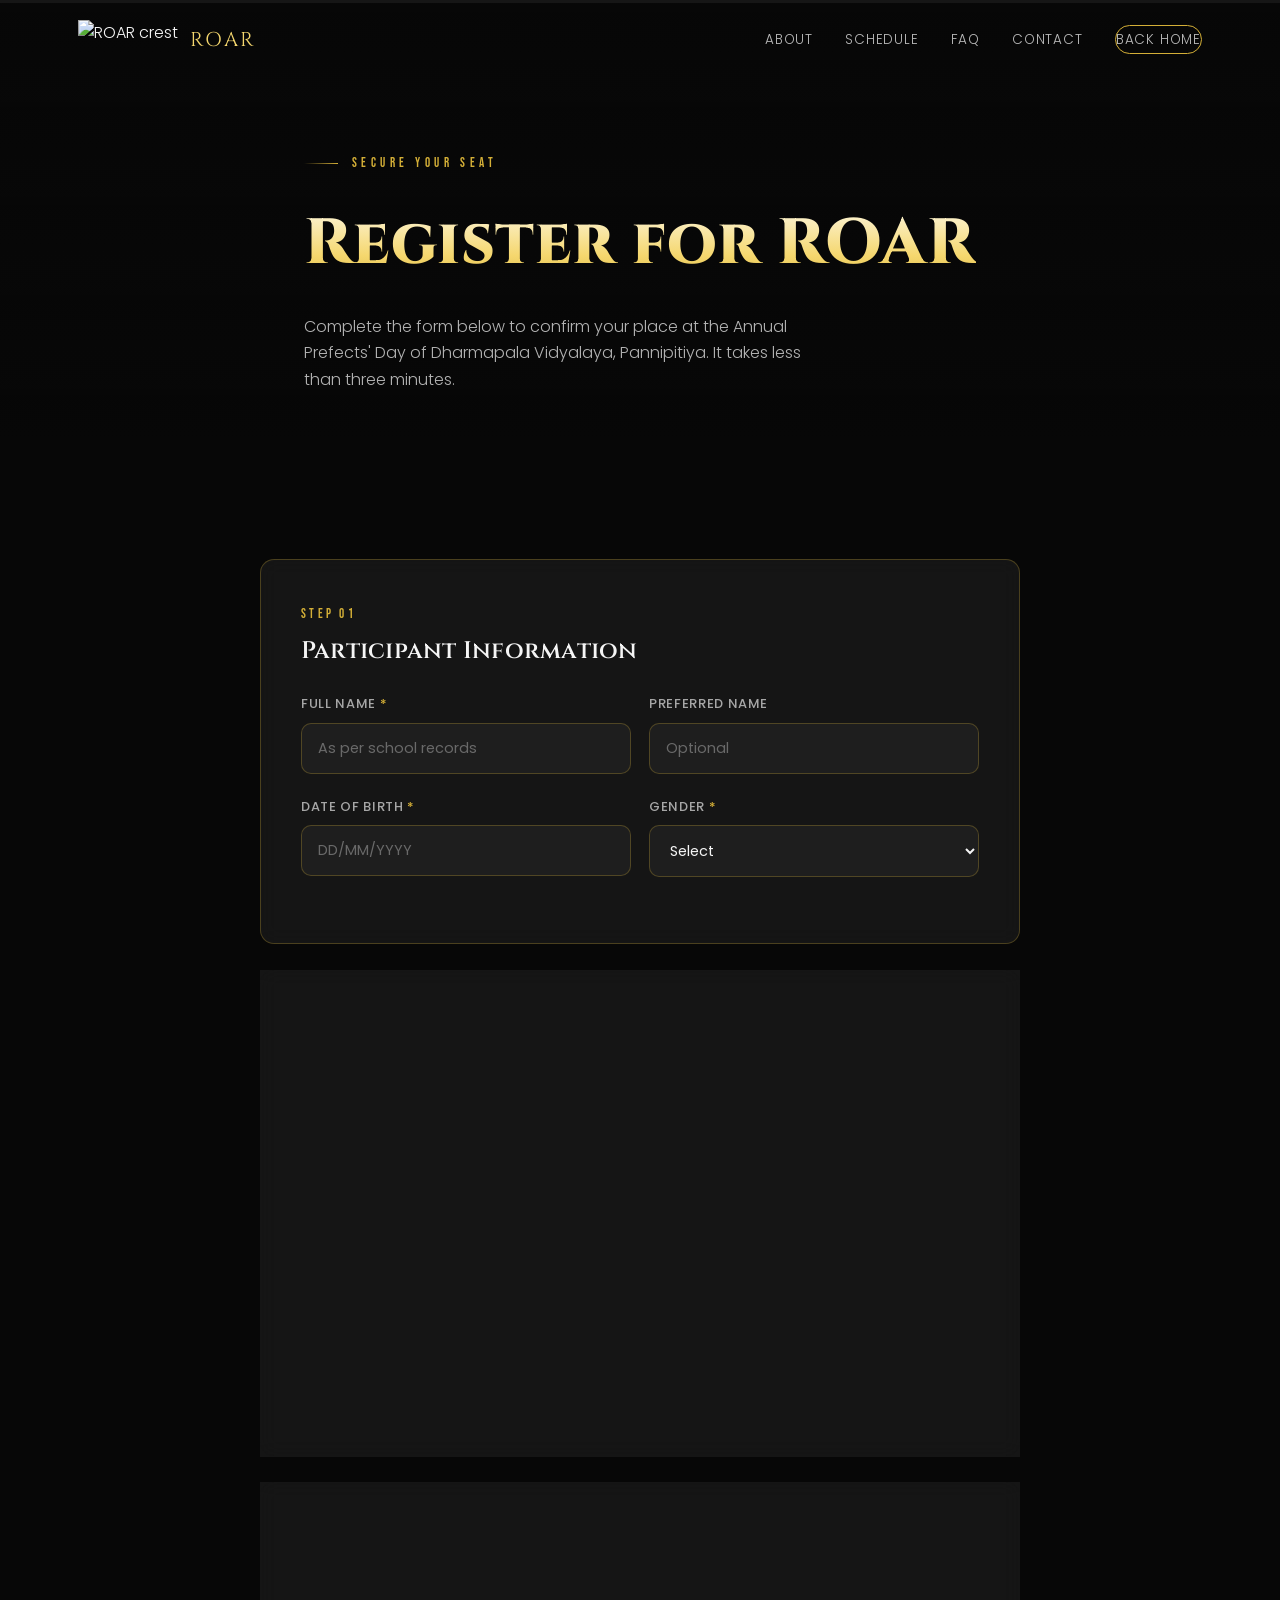
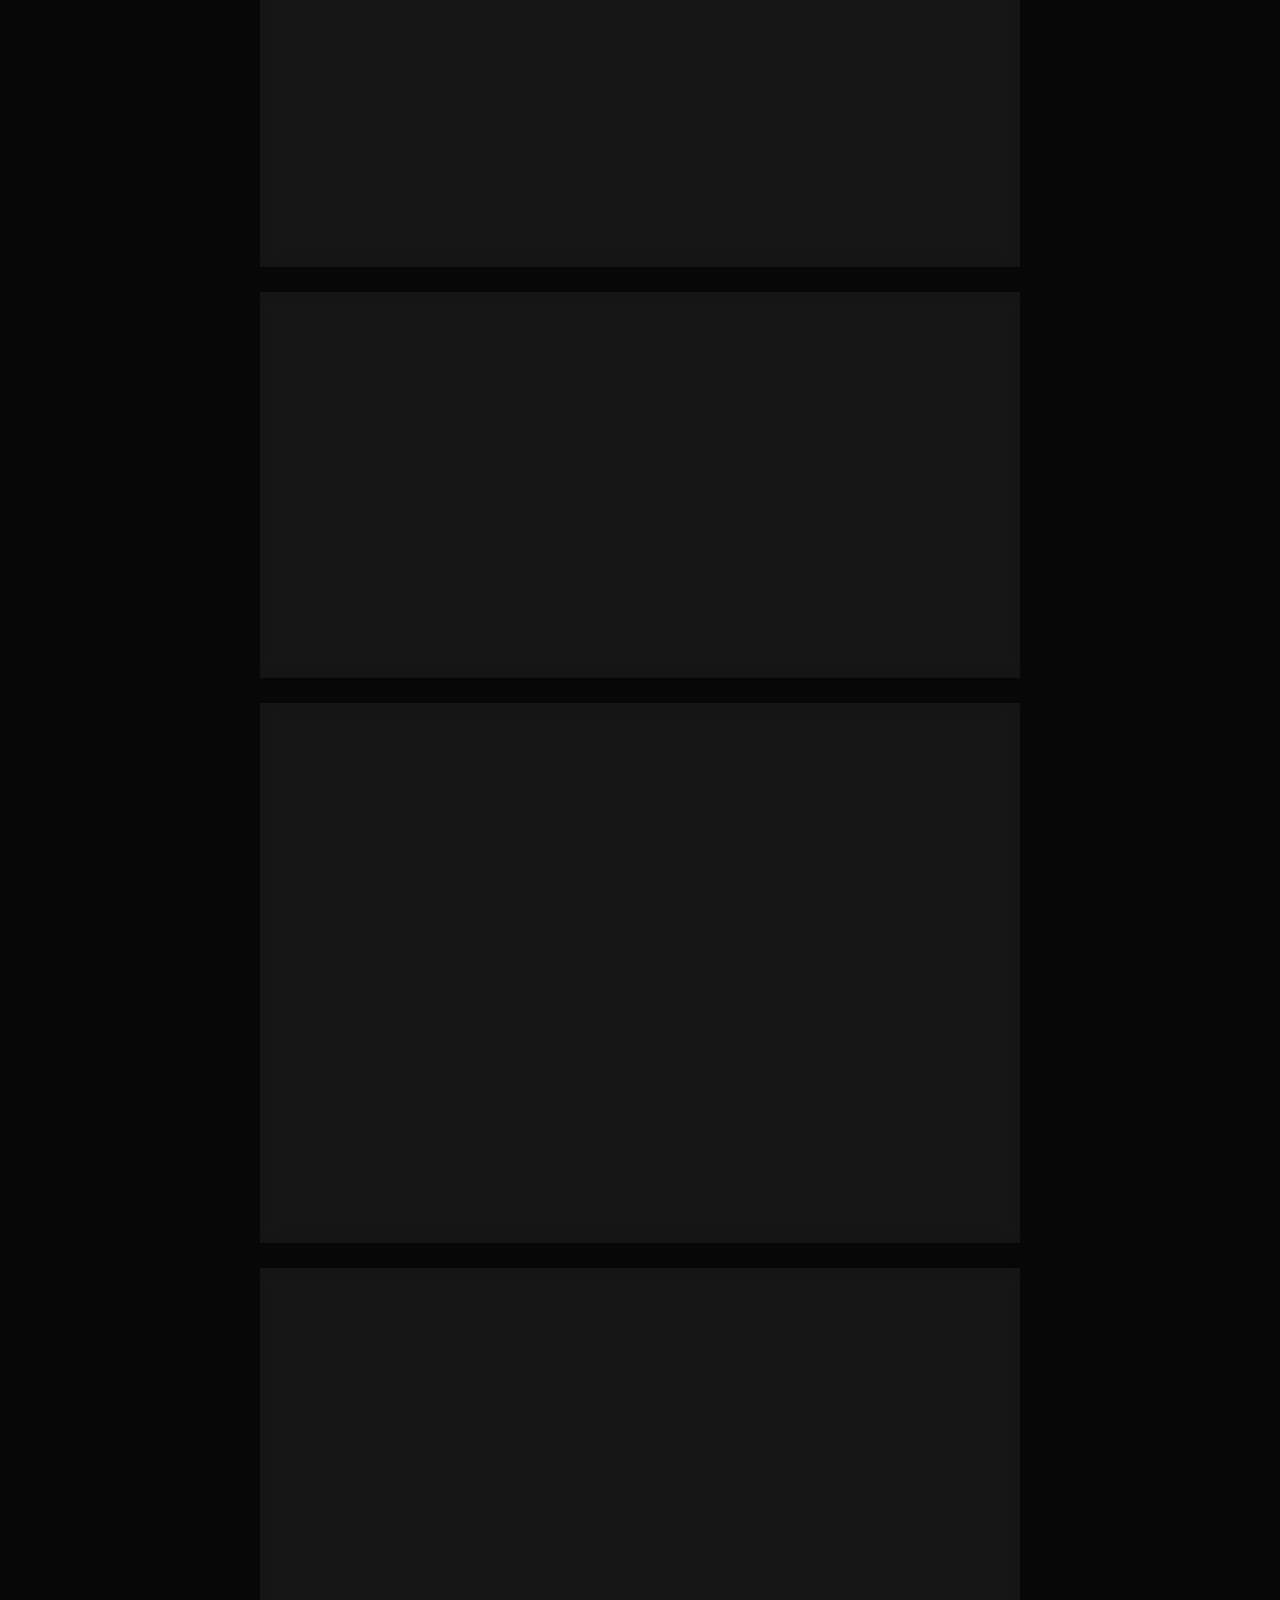
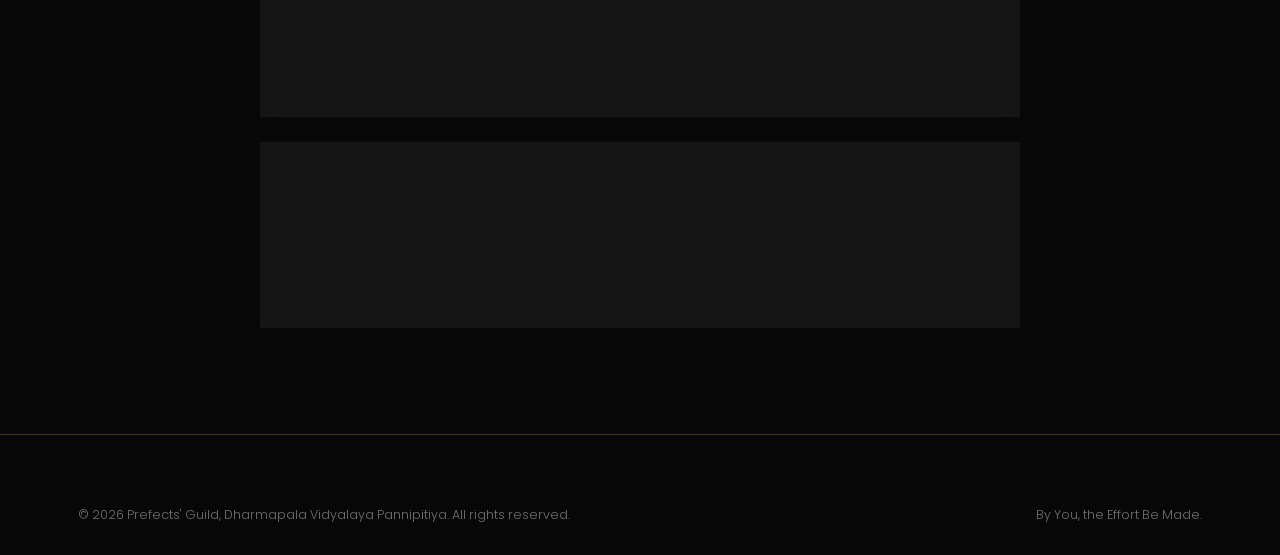
==== register.html @ 58c6e317 "Add files via upload" ====
<!DOCTYPE html>
<html lang="en">
<head>
<meta charset="UTF-8">
<meta name="viewport" content="width=device-width, initial-scale=1.0">
<title>Register — ROAR | Dharmapala Vidyalaya Pannipitiya</title>
<link rel="icon" href="assets/logo.png">
<link rel="stylesheet" href="styles.css">
<link rel="stylesheet" href="register.css">
</head>
<body>

<nav id="nav">
  <div class="wrap">
    <a href="index.html" class="nav-brand">
      <img src="assets/logo.png" alt="ROAR crest">
      <span>ROAR</span>
    </a>
    <ul class="nav-links">
      <li><a href="index.html#about">About</a></li>
      <li><a href="index.html#schedule">Schedule</a></li>
      <li><a href="index.html#faq">FAQ</a></li>
      <li><a href="index.html#contact">Contact</a></li>
      <li><a href="index.html" class="nav-cta">Back Home</a></li>
    </ul>
    <button class="nav-toggle" aria-label="Toggle menu">☰</button>
  </div>
</nav>

<div class="progress-track"><div class="progress-fill" id="progressFill"></div></div>

<!-- ============ 1. HERO BANNER ============ -->
<header class="reg-hero">
  <div class="reg-hero-bg"></div>
  <div class="wrap reg-hero-content">
    <div class="eyebrow">Secure Your Seat</div>
    <h1>Register for ROAR</h1>
    <p>Complete the form below to confirm your place at the Annual Prefects' Day of Dharmapala Vidyalaya, Pannipitiya. It takes less than three minutes.</p>
  </div>
</header>

<section class="section section--tight">
  <div class="wrap">
    <div class="form-shell">

      <!-- FORM -->
      <form id="regForm" novalidate>

        <!-- ============ 2. PARTICIPANT INFORMATION ============ -->
        <div class="form-step glass">
          <span class="step-num">Step 01</span>
          <h3>Participant Information</h3>
          <div class="field-row">
            <div class="field">
              <label>Full Name <span class="req">*</span></label>
              <input type="text" name="fullName" placeholder="As per school records" required>
              <span class="err-text">Please enter the participant's full name.</span>
            </div>
            <div class="field">
              <label>Preferred Name</label>
              <input type="text" name="preferredName" placeholder="Optional">
            </div>
          </div>
          <div class="field-row">
            <div class="field">
              <label>Date of Birth <span class="req">*</span></label>
              <input type="text" name="dob" placeholder="DD/MM/YYYY" required>
              <span class="err-text">Please enter a valid date of birth.</span>
            </div>
            <div class="field">
              <label>Gender <span class="req">*</span></label>
              <select name="gender" required>
                <option value="">Select</option>
                <option>Male</option>
                <option>Female</option>
                <option>Prefer not to say</option>
              </select>
              <span class="err-text">Please select a gender.</span>
            </div>
          </div>
        </div>

        <!-- ============ 3. SCHOOL INFORMATION ============ -->
        <div class="form-step glass">
          <span class="step-num">Step 02</span>
          <h3>School Information</h3>
          <div class="field">
            <label>School Name <span class="req">*</span></label>
            <input type="text" name="schoolName" value="Dharmapala Vidyalaya, Pannipitiya" required>
            <span class="err-text">Please enter your school name.</span>
          </div>
          <div class="field-row">
            <div class="field">
              <label>Grade / Year <span class="req">*</span></label>
              <input type="text" name="grade" placeholder="e.g. Grade 12" required>
              <span class="err-text">Please enter grade or year.</span>
            </div>
            <div class="field">
              <label>Class / Section</label>
              <input type="text" name="section" placeholder="e.g. 12 A">
            </div>
          </div>
          <div class="field">
            <label>Admission / Index Number</label>
            <input type="text" name="admissionNo" placeholder="Optional">
          </div>
        </div>

        <!-- ============ 4. CONTACT INFORMATION ============ -->
        <div class="form-step glass">
          <span class="step-num">Step 03</span>
          <h3>Contact Information</h3>
          <div class="field-row">
            <div class="field">
              <label>Mobile Number <span class="req">*</span></label>
              <input type="tel" name="mobile" placeholder="07X XXX XXXX" required>
              <span class="err-text">Please enter a valid mobile number.</span>
            </div>
            <div class="field">
              <label>Email Address <span class="req">*</span></label>
              <input type="email" name="email" placeholder="you@example.com" required>
              <span class="err-text">Please enter a valid email address.</span>
            </div>
          </div>
          <div class="field">
            <label>WhatsApp Number</label>
            <input type="tel" name="whatsapp" placeholder="Optional, if different">
          </div>
        </div>

        <!-- ============ 5. PARENT / GUARDIAN DETAILS (COMPULSORY) ============ -->
        <div class="form-step glass">
          <span class="step-num">Step 04 · Compulsory</span>
          <h3>Parent / Guardian Details</h3>
          <div class="field-row">
            <div class="field">
              <label>Parent / Guardian Name <span class="req">*</span></label>
              <input type="text" name="guardianName" required>
              <span class="err-text">Please enter the parent or guardian's name.</span>
            </div>
            <div class="field">
              <label>Relationship <span class="req">*</span></label>
              <select name="guardianRelation" required>
                <option value="">Select</option>
                <option>Father</option>
                <option>Mother</option>
                <option>Guardian</option>
              </select>
              <span class="err-text">Please select a relationship.</span>
            </div>
          </div>
          <div class="field">
            <label>Parent / Guardian Contact Number <span class="req">*</span></label>
            <input type="tel" name="guardianMobile" placeholder="07X XXX XXXX" required>
            <span class="err-text">Please enter a valid contact number.</span>
          </div>
        </div>

        <!-- ============ 6. EVENT CATEGORY / ROLE ============ -->
        <div class="form-step glass">
          <span class="step-num">Step 05</span>
          <h3>Event Category / Role</h3>
          <div class="field">
            <label>Attending As <span class="req">*</span></label>
            <div class="role-grid">
              <label class="role-option"><input type="radio" name="role" value="Prefect" required><span>Prefect</span><small>Current Guild member</small></label>
              <label class="role-option"><input type="radio" name="role" value="Student"><span>Student</span><small>General attendee</small></label>
              <label class="role-option"><input type="radio" name="role" value="Parent / Guardian"><span>Parent / Guardian</span><small>Attending with a student</small></label>
              <label class="role-option"><input type="radio" name="role" value="Old Boy / Alumnus"><span>Old Boy / Alumnus</span><small>Past student</small></label>
              <label class="role-option"><input type="radio" name="role" value="Staff"><span>Staff</span><small>Teaching / non-teaching</small></label>
              <label class="role-option"><input type="radio" name="role" value="Invited Guest"><span>Invited Guest</span><small>Special invitee</small></label>
            </div>
            <span class="err-text" id="roleErr">Please select a category.</span>
          </div>
        </div>

        <!-- ============ 7. TERMS & CONDITIONS ============ -->
        <div class="form-step glass">
          <span class="step-num">Step 06</span>
          <h3>Terms &amp; Conditions</h3>
          <div class="terms-box">
            <p>1. Registration confirms your intent to attend ROAR and is required for entry.</p>
            <p>2. Entry is subject to presentation of the QR confirmation issued after registration.</p>
            <p>3. Formal attire is expected; prefects should wear official Guild uniform unless notified otherwise.</p>
            <p>4. Photography and videography will take place during the event and may be used for official school publications.</p>
            <p>5. The organizing committee reserves the right to make changes to the schedule where necessary.</p>
            <p>6. Personal information submitted is used solely for event coordination and will not be shared with third parties.</p>
          </div>
          <label class="check-row">
            <input type="checkbox" name="agreeTerms" required>
            <span>I have read and agree to the Terms &amp; Conditions, and I confirm the details above are accurate. <span class="req">*</span></span>
          </label>
          <span class="err-text" id="termsErr">You must accept the terms to continue.</span>
        </div>

        <!-- ============ 8. SUBMIT REGISTRATION ============ -->
        <div class="form-step glass">
          <div class="submit-row">
            <button type="submit" class="btn btn-primary" id="submitBtn">Submit Registration</button>
          </div>
          <div class="form-msg" id="formMsg"></div>
        </div>

      </form>

      <!-- ============ 9. REGISTRATION SUCCESS & QR CODE ============ -->
      <div id="success-panel" class="glass">
        <div class="success-seal">
          <svg viewBox="0 0 100 100" fill="none">
            <circle cx="50" cy="50" r="46" stroke="#D4AF37" stroke-width="1"/>
            <circle cx="50" cy="50" r="34" stroke="#D4AF37" stroke-width="1" stroke-dasharray="4 4"/>
            <circle cx="50" cy="50" r="20" stroke="#F5D76E" stroke-width="1.4"/>
            <path d="M38 50l8 8 16-18" stroke="#F5D76E" stroke-width="3" stroke-linecap="round" stroke-linejoin="round" fill="none"/>
          </svg>
        </div>
        <div class="eyebrow" style="justify-content:center;">Confirmed</div>
        <h2>You're Registered for ROAR!</h2>
        <p>A confirmation has been recorded. Present the QR code below at the entrance on the day of the event.</p>
        <div class="reg-id" id="regIdDisplay">REG-000000</div>
        <div class="qr-box"><img id="qrImage" src="" alt="Registration QR code"></div>
        <a href="index.html" class="btn btn-ghost">Back to ROAR Home</a>
      </div>

    </div>
  </div>
</section>

<footer>
  <div class="wrap">
    <div class="foot-bottom">
      <span>© 2026 Prefects' Guild, Dharmapala Vidyalaya Pannipitiya. All rights reserved.</span>
      <span>By You, the Effort Be Made.</span>
    </div>
  </div>
</footer>

<script src="script.js"></script>
<script src="register.js"></script>
</body>
</html>
---- styles.css ----
/* ============================================================
   ROAR — Annual Prefects' Day, Dharmapala Vidyalaya Pannipitiya
   Design tokens
   ============================================================ */
@import url('https://fonts.googleapis.com/css2?family=Cinzel:wght@400;500;600;700;900&family=Poppins:ital,wght@0,300;0,400;0,500;0,600;0,700;1,400&family=Bebas+Neue&display=swap');

:root{
  --bg:            #070707;
  --bg-soft:       #0d0c0a;
  --bg-raise:      #131110;
  --gold:          #D4AF37;
  --gold-light:    #F5D76E;
  --maroon:        #5C0A1D;
  --white:         #F5F5F5;
  --glass:         rgba(255,255,255,0.06);
  --glass-brd:     rgba(212,175,55,0.28);
  --gold-dim:      rgba(212,175,55,0.14);
  --shadow-gold:   0 0 40px rgba(212,175,55,0.25);

  --f-head: 'Cinzel', serif;
  --f-body: 'Poppins', sans-serif;
  --f-num:  'Bebas Neue', sans-serif;

  --container: 1180px;
  --radius: 14px;
  --ease: cubic-bezier(.22,1,.36,1);
}

*,*::before,*::after{ box-sizing:border-box; }
html{ scroll-behavior:smooth; }
body{
  margin:0;
  background:var(--bg);
  color:var(--white);
  font-family:var(--f-body);
  font-weight:300;
  line-height:1.65;
  -webkit-font-smoothing:antialiased;
  overflow-x:hidden;
}
img{ max-width:100%; display:block; }
a{ color:inherit; text-decoration:none; }
ul{ list-style:none; margin:0; padding:0; }
button{ font-family:inherit; cursor:pointer; }

@media (prefers-reduced-motion: reduce){
  *{ animation-duration:0.01ms !important; animation-iteration-count:1 !important; transition-duration:0.01ms !important; scroll-behavior:auto !important; }
}

/* ---------- Layout helpers ---------- */
.wrap{ max-width:var(--container); margin:0 auto; padding:0 28px; }
.section{ position:relative; padding:120px 0; }
.section--tight{ padding:80px 0; }
.section-bg-alt{ background:linear-gradient(180deg,#070707 0%, #0b0908 100%); }

.eyebrow{
  font-family:var(--f-num);
  letter-spacing:.35em;
  font-size:13px;
  color:var(--gold);
  text-transform:uppercase;
  display:flex;
  align-items:center;
  gap:14px;
  margin-bottom:18px;
}
.eyebrow::before{
  content:'';
  width:34px; height:1px;
  background:linear-gradient(90deg, transparent, var(--gold));
}

h1,h2,h3,h4{
  font-family:var(--f-head);
  font-weight:600;
  margin:0 0 18px;
  color:var(--white);
  letter-spacing:.01em;
}
.section-title{
  font-size:clamp(30px,4vw,48px);
  font-weight:700;
  background:linear-gradient(180deg,var(--gold-light), var(--gold) 60%);
  -webkit-background-clip:text;
  background-clip:text;
  color:transparent;
  margin-bottom:14px;
}
.section-lede{
  max-width:640px;
  color:rgba(245,245,245,.72);
  font-weight:300;
  font-size:16px;
}
.divider{
  width:100%; height:1px;
  background:linear-gradient(90deg, transparent, var(--glass-brd) 20%, var(--glass-brd) 80%, transparent);
}

/* ---------- Buttons ---------- */
.btn{
  display:inline-flex;
  align-items:center;
  gap:10px;
  padding:16px 34px;
  border-radius:999px;
  font-family:var(--f-num);
  font-size:16px;
  letter-spacing:.12em;
  text-transform:uppercase;
  border:1px solid var(--gold);
  transition:transform .35s var(--ease), box-shadow .35s var(--ease), background .35s;
}
.btn-primary{
  background:linear-gradient(135deg,var(--gold-light),var(--gold));
  color:#150c04;
  font-weight:700;
}
.btn-primary:hover{ transform:translateY(-3px); box-shadow:var(--shadow-gold); }
.btn-ghost{
  background:transparent;
  color:var(--gold-light);
}
.btn-ghost:hover{ background:var(--gold-dim); transform:translateY(-3px); }

/* ---------- Glass card ---------- */
.glass{
  background:var(--glass);
  border:1px solid var(--glass-brd);
  border-radius:var(--radius);
  backdrop-filter:blur(10px);
}

/* ---------- Seal / signature motif ---------- */
.seal{
  width:120px; height:120px;
  position:relative;
}
.seal svg{ width:100%; height:100%; animation:seal-spin 40s linear infinite; }
.seal.seal-lg{ width:220px; height:220px; }
@keyframes seal-spin{ to{ transform:rotate(360deg); } }
.seal-pulse{
  position:absolute; inset:0;
  border-radius:50%;
  box-shadow:0 0 0 0 rgba(212,175,55,.35);
  animation:seal-pulse 3.2s var(--ease) infinite;
}
@keyframes seal-pulse{
  0%{ box-shadow:0 0 0 0 rgba(212,175,55,.35); }
  70%{ box-shadow:0 0 0 26px rgba(212,175,55,0); }
  100%{ box-shadow:0 0 0 0 rgba(212,175,55,0); }
}

/* ---------- Reveal on scroll ---------- */
.reveal{ opacity:0; transform:translateY(28px); transition:opacity .8s var(--ease), transform .8s var(--ease); }
.reveal.is-visible{ opacity:1; transform:translateY(0); }

/* ---------- Preloader ---------- */
#preloader{
  position:fixed; inset:0; z-index:9999;
  background:var(--bg);
  display:flex; align-items:center; justify-content:center; flex-direction:column;
  gap:22px;
  transition:opacity .7s var(--ease), visibility .7s var(--ease);
}
#preloader.hidden{ opacity:0; visibility:hidden; pointer-events:none; }
.pre-emblem{ width:96px; height:96px; position:relative; }
.pre-emblem svg{ width:100%; height:100%; animation:seal-spin 6s linear infinite; }
.pre-text{
  font-family:var(--f-num);
  letter-spacing:.5em;
  font-size:14px;
  color:var(--gold);
  text-transform:uppercase;
}
.pre-bar{ width:220px; height:2px; background:rgba(255,255,255,.08); overflow:hidden; border-radius:2px; }
.pre-bar span{ display:block; height:100%; width:0%; background:linear-gradient(90deg,var(--gold),var(--gold-light)); transition:width .25s linear; }

/* ---------- Nav ---------- */
#nav{
  position:fixed; top:0; left:0; right:0; z-index:500;
  padding:20px 0;
  transition:background .4s, padding .4s, border-color .4s;
  border-bottom:1px solid transparent;
}
#nav.scrolled{
  background:rgba(7,7,7,.86);
  backdrop-filter:blur(14px);
  padding:12px 0;
  border-color:var(--glass-brd);
}
#nav .wrap{ display:flex; align-items:center; justify-content:space-between; }
.nav-brand{ display:flex; align-items:center; gap:12px; }
.nav-brand img{ height:38px; width:auto; }
.nav-brand span{ font-family:var(--f-head); font-size:20px; letter-spacing:.12em; color:var(--gold-light); }
.nav-links{ display:flex; gap:32px; align-items:center; }
.nav-links a{
  font-family:var(--f-body); font-size:13.5px; letter-spacing:.06em; text-transform:uppercase;
  color:rgba(245,245,245,.75); position:relative; padding:4px 0;
}
.nav-links a::after{
  content:''; position:absolute; left:0; bottom:-2px; width:0; height:1px; background:var(--gold);
  transition:width .3s var(--ease);
}
.nav-links a:hover::after{ width:100%; }
.nav-cta{
  padding:10px 22px; border-radius:999px; border:1px solid var(--gold);
  font-family:var(--f-num); letter-spacing:.1em; font-size:14px; color:var(--gold-light);
}
.nav-toggle{ display:none; background:none; border:0; color:var(--gold); font-size:26px; }

@media (max-width:900px){
  .nav-links{
    position:fixed; top:0; right:0; height:100vh; width:min(78vw,320px);
    background:#0b0a09; flex-direction:column; justify-content:center; gap:28px;
    transform:translateX(100%); transition:transform .5s var(--ease);
    border-left:1px solid var(--glass-brd);
  }
  .nav-links.open{ transform:translateX(0); }
  .nav-toggle{ display:block; }
}

/* ---------- Hero ---------- */
.hero{
  min-height:100vh;
  position:relative;
  display:flex; align-items:center;
  overflow:hidden;
  padding-top:120px;
}
.hero-bg{
  position:absolute; inset:0;
  background-image:linear-gradient(180deg, rgba(7,7,7,.35) 0%, rgba(7,7,7,.55) 45%, var(--bg) 96%), url('assets/lion-gate.jpg');
  background-size:cover; background-position:center 30%;
  filter:saturate(1.05);
}
.hero-rays{
  position:absolute; inset:0;
  background:radial-gradient(ellipse 60% 45% at 60% 10%, rgba(212,175,55,.25), transparent 60%);
  mix-blend-mode:screen;
}
.hero-content{ position:relative; z-index:2; max-width:760px; }
.hero-eyebrow{
  font-family:var(--f-num); letter-spacing:.5em; font-size:14px; color:var(--gold-light);
  text-transform:uppercase; margin-bottom:22px;
}
.hero-title{
  font-family:var(--f-head); font-weight:900;
  font-size:clamp(64px,11vw,148px);
  line-height:.92;
  letter-spacing:.02em;
  background:linear-gradient(180deg,#fff 10%, var(--gold-light) 55%, var(--gold) 100%);
  -webkit-background-clip:text; background-clip:text; color:transparent;
  text-shadow:0 0 60px rgba(212,175,55,.25);
  margin:0;
}
.hero-sub{
  font-family:var(--f-head); font-size:clamp(16px,2vw,22px); color:var(--white);
  margin:8px 0 26px; letter-spacing:.03em;
}
.hero-desc{ color:rgba(245,245,245,.75); max-width:540px; margin-bottom:38px; }
.hero-actions{ display:flex; gap:18px; flex-wrap:wrap; }
.hero-meta{
  display:flex; gap:36px; margin-top:56px; flex-wrap:wrap;
}
.hero-meta div{ border-left:1px solid var(--glass-brd); padding-left:16px; }
.hero-meta b{ display:block; font-family:var(--f-num); font-size:26px; color:var(--gold-light); letter-spacing:.04em; }
.hero-meta span{ font-size:12px; letter-spacing:.08em; text-transform:uppercase; color:rgba(245,245,245,.55); }
.scroll-cue{
  position:absolute; bottom:38px; left:50%; transform:translateX(-50%);
  display:flex; flex-direction:column; align-items:center; gap:8px;
  font-family:var(--f-num); letter-spacing:.3em; font-size:11px; color:var(--gold);
  z-index:2;
}
.scroll-cue .line{ width:1px; height:36px; background:linear-gradient(180deg,var(--gold),transparent); animation:cue 2s ease-in-out infinite; }
@keyframes cue{ 0%,100%{ transform:scaleY(1); opacity:1;} 50%{ transform:scaleY(.4); opacity:.4;} }

/* ---------- About ---------- */
.about-grid{ display:grid; grid-template-columns:1.1fr .9fr; gap:60px; align-items:center; }
.about-crest{
  position:relative; display:flex; align-items:center; justify-content:center;
  padding:40px;
}
.about-crest img{ width:220px; filter:drop-shadow(0 0 40px rgba(212,175,55,.35)); }
.about-crest::before{
  content:''; position:absolute; inset:0; margin:auto; width:320px; height:320px;
  border:1px solid var(--glass-brd); border-radius:50%;
  animation:seal-spin 60s linear infinite;
}
.about-crest::after{
  content:''; position:absolute; inset:0; margin:auto; width:380px; height:380px;
  border:1px dashed rgba(212,175,55,.18); border-radius:50%;
  animation:seal-spin 90s linear infinite reverse;
}
.about-text p{ color:rgba(245,245,245,.78); margin-bottom:16px; }
.about-quote{
  font-family:var(--f-head); font-style:normal; font-size:20px; color:var(--gold-light);
  border-left:2px solid var(--gold); padding-left:20px; margin:26px 0;
}

/* ---------- Vision / Mission ---------- */
.vm-grid{ display:grid; grid-template-columns:repeat(2,1fr); gap:28px; }
.vm-card{ padding:40px; position:relative; overflow:hidden; }
.vm-card .tag{ font-family:var(--f-num); letter-spacing:.2em; color:var(--gold); font-size:13px; text-transform:uppercase; margin-bottom:12px; display:block; }
.vm-card h3{ font-size:26px; }
.vm-card p{ color:rgba(245,245,245,.72); font-size:15px; }
.vm-card::after{
  content:''; position:absolute; right:-40px; bottom:-40px; width:160px; height:160px;
  border:1px solid rgba(212,175,55,.15); border-radius:50%;
}

/* ---------- Timeline ---------- */
.timeline{ position:relative; margin-top:60px; }
.timeline::before{
  content:''; position:absolute; left:50%; top:0; bottom:0; width:1px;
  background:linear-gradient(180deg, transparent, var(--glass-brd) 8%, var(--glass-brd) 92%, transparent);
  transform:translateX(-50%);
}
.t-item{ display:grid; grid-template-columns:1fr 60px 1fr; align-items:center; gap:0; margin-bottom:46px; }
.t-item .t-card{ padding:26px 28px; }
.t-item .t-year{ font-family:var(--f-num); font-size:34px; color:var(--gold-light); text-align:center; position:relative; }
.t-item .t-year::after{
  content:''; position:absolute; top:50%; left:50%; width:12px; height:12px; background:var(--gold);
  border-radius:50%; transform:translate(-50%,-50%); box-shadow:0 0 0 5px rgba(212,175,55,.18);
}
.t-item:nth-child(odd) .t-card{ grid-column:1; text-align:right; }
.t-item:nth-child(odd) .t-empty{ grid-column:3; }
.t-item:nth-child(even) .t-card{ grid-column:3; }
.t-item:nth-child(even) .t-empty{ grid-column:1; }
.t-card h4{ font-size:19px; margin-bottom:6px; }
.t-card p{ font-size:14px; color:rgba(245,245,245,.68); margin:0; }

@media (max-width:760px){
  .t-item{ grid-template-columns:50px 1fr; }
  .t-item .t-year{ grid-column:1; font-size:24px; }
  .t-item .t-card, .t-item:nth-child(even) .t-card{ grid-column:2 !important; text-align:left !important; }
  .t-item .t-empty{ display:none; }
  .timeline::before{ left:25px; }
}

/* ---------- Why ROAR (purpose) ---------- */
.purpose-grid{ display:grid; grid-template-columns:repeat(4,1fr); gap:22px; }
.purpose-card{ padding:32px 26px; text-align:left; }
.purpose-card .p-num{ font-family:var(--f-num); font-size:44px; color:var(--gold); opacity:.55; }
.purpose-card h4{ font-size:17px; margin:10px 0 8px; }
.purpose-card p{ font-size:14px; color:rgba(245,245,245,.68); }

/* ---------- Highlights ---------- */
.highlights-grid{ display:grid; grid-template-columns:repeat(3,1fr); gap:24px; }
.hl-card{ position:relative; border-radius:var(--radius); overflow:hidden; aspect-ratio:4/5; }
.hl-card img{ width:100%; height:100%; object-fit:cover; transition:transform .6s var(--ease); }
.hl-card:hover img{ transform:scale(1.08); }
.hl-overlay{
  position:absolute; inset:0; display:flex; align-items:flex-end; padding:26px;
  background:linear-gradient(180deg, transparent 40%, rgba(7,7,7,.92) 100%);
}
.hl-overlay h4{ margin:0; font-size:19px; }
.hl-overlay span{ font-size:12px; letter-spacing:.1em; text-transform:uppercase; color:var(--gold-light); }

/* ---------- Guests ---------- */
.guest-grid{ display:grid; grid-template-columns:repeat(3,1fr); gap:26px; }
.guest-card{ text-align:center; padding:34px 22px; }
.guest-photo{
  width:110px; height:110px; border-radius:50%; margin:0 auto 18px; position:relative;
  background:linear-gradient(135deg,var(--maroon),#2a0a11);
  display:flex; align-items:center; justify-content:center;
  border:2px solid var(--gold);
  font-family:var(--f-head); font-size:30px; color:var(--gold-light);
}
.guest-card h4{ font-size:18px; margin-bottom:4px; }
.guest-card span{ font-size:13px; color:var(--gold-light); display:block; margin-bottom:10px; }
.guest-card p{ font-size:13.5px; color:rgba(245,245,245,.65); }

/* ---------- Committee ---------- */
.committee-grid{ display:grid; grid-template-columns:repeat(4,1fr); gap:22px; }
.member-card{ padding:26px 20px; text-align:center; }
.member-photo{
  width:78px; height:78px; border-radius:50%; margin:0 auto 14px;
  background:var(--gold-dim); border:1px solid var(--gold);
  display:flex; align-items:center; justify-content:center;
  font-family:var(--f-head); color:var(--gold-light); font-size:22px;
}
.member-card h4{ font-size:15px; margin-bottom:3px; }
.member-card span{ font-size:12px; color:rgba(245,245,245,.6); text-transform:uppercase; letter-spacing:.05em; }

/* ---------- Schedule ---------- */
.schedule-list{ margin-top:40px; }
.sched-item{
  display:grid; grid-template-columns:140px 1fr; gap:26px;
  padding:26px 0; border-bottom:1px solid var(--glass-brd);
}
.sched-item .time{ font-family:var(--f-num); font-size:22px; color:var(--gold-light); }
.sched-item h4{ font-size:17px; margin-bottom:4px; }
.sched-item p{ font-size:14px; color:rgba(245,245,245,.65); margin:0; }
@media (max-width:600px){ .sched-item{ grid-template-columns:1fr; gap:6px; } }

/* ---------- Venue ---------- */
.venue-grid{ display:grid; grid-template-columns:1fr 1fr; gap:40px; align-items:center; }
.venue-map{ border-radius:var(--radius); overflow:hidden; border:1px solid var(--glass-brd); aspect-ratio:4/3; }
.venue-map iframe{ width:100%; height:100%; border:0; filter:grayscale(.3) invert(.92) contrast(.9); }
.venue-list li{ display:flex; gap:14px; margin-bottom:18px; font-size:14.5px; color:rgba(245,245,245,.78); }
.venue-list b{ color:var(--gold-light); }

/* ---------- Gallery ---------- */
.gallery-grid{ display:grid; grid-template-columns:repeat(4,1fr); grid-auto-rows:140px; gap:14px; }
.gallery-grid img{ width:100%; height:100%; object-fit:cover; border-radius:10px; transition:transform .5s var(--ease), filter .5s; filter:grayscale(.15); }
.gallery-grid img:hover{ transform:scale(1.03); filter:grayscale(0); }
.g-tall{ grid-row:span 2; }
.g-wide{ grid-column:span 2; }

/* ---------- Aftermovie ---------- */
.movie-frame{
  position:relative; border-radius:20px; overflow:hidden; aspect-ratio:16/8;
  border:1px solid var(--glass-brd);
  background:linear-gradient(160deg, #1a0d05, #050505) ;
}
.movie-frame img{ width:100%; height:100%; object-fit:cover; opacity:.55; }
.play-btn{
  position:absolute; inset:0; margin:auto; width:92px; height:92px; border-radius:50%;
  background:rgba(7,7,7,.55); border:1.5px solid var(--gold);
  display:flex; align-items:center; justify-content:center;
  backdrop-filter:blur(6px);
}
.play-btn::after{
  content:''; width:0; height:0; margin-left:5px;
  border-top:14px solid transparent; border-bottom:14px solid transparent; border-left:22px solid var(--gold-light);
}

/* ---------- Stats ---------- */
.stats-grid{ display:grid; grid-template-columns:repeat(4,1fr); gap:24px; text-align:center; }
.stat-card{ padding:38px 20px; }
.stat-num{ font-family:var(--f-num); font-size:56px; color:var(--gold-light); letter-spacing:.02em; }
.stat-label{ font-size:12.5px; letter-spacing:.1em; text-transform:uppercase; color:rgba(245,245,245,.6); margin-top:6px; }

/* ---------- Sponsors ---------- */
.sponsor-tiers{ display:flex; flex-direction:column; gap:34px; }
.tier-label{ font-family:var(--f-num); letter-spacing:.2em; color:var(--gold); font-size:14px; text-transform:uppercase; margin-bottom:16px; }
.sponsor-row{ display:flex; flex-wrap:wrap; gap:20px; }
.sponsor-chip{
  padding:22px 34px; font-family:var(--f-head); color:rgba(245,245,245,.5);
  font-size:15px;
}

/* ---------- FAQ ---------- */
.faq-list{ max-width:760px; margin:0 auto; }
.faq-item{ border-bottom:1px solid var(--glass-brd); }
.faq-q{
  width:100%; background:none; border:0; color:var(--white); text-align:left;
  padding:24px 4px; display:flex; justify-content:space-between; align-items:center;
  font-family:var(--f-head); font-size:16.5px;
}
.faq-q .plus{ font-family:var(--f-num); font-size:22px; color:var(--gold); transition:transform .35s var(--ease); }
.faq-item.open .faq-q .plus{ transform:rotate(45deg); }
.faq-a{ max-height:0; overflow:hidden; transition:max-height .45s var(--ease); }
.faq-a p{ padding:0 4px 24px; color:rgba(245,245,245,.7); font-size:14.5px; margin:0; }

/* ---------- Registration CTA ---------- */
.cta-band{
  position:relative; padding:100px 0; text-align:center; overflow:hidden;
  background:radial-gradient(ellipse 70% 100% at 50% 0%, rgba(92,10,29,.5), transparent 60%);
}
.cta-band h2{ font-size:clamp(32px,5vw,52px); }
.cta-band p{ max-width:520px; margin:0 auto 34px; color:rgba(245,245,245,.72); }
.cta-count{ display:flex; gap:18px; justify-content:center; margin-top:46px; flex-wrap:wrap; }
.cta-count div{ padding:16px 22px; min-width:88px; }
.cta-count b{ font-family:var(--f-num); font-size:32px; color:var(--gold-light); display:block; }
.cta-count span{ font-size:11px; letter-spacing:.1em; text-transform:uppercase; color:rgba(245,245,245,.55); }

/* ---------- Contact ---------- */
.contact-grid{ display:grid; grid-template-columns:1fr 1fr; gap:50px; }
.contact-item{ display:flex; gap:16px; margin-bottom:26px; }
.contact-item .ic{ width:44px; height:44px; border-radius:50%; border:1px solid var(--gold); display:flex; align-items:center; justify-content:center; color:var(--gold-light); flex-shrink:0; }
.contact-item h4{ font-size:15px; margin:0 0 4px; }
.contact-item p, .contact-item a{ font-size:14px; color:rgba(245,245,245,.68); margin:0; }
.social-row{ display:flex; gap:14px; margin-top:20px; }
.social-row a{ width:42px; height:42px; border-radius:50%; border:1px solid var(--glass-brd); display:flex; align-items:center; justify-content:center; transition:.3s; }
.social-row a:hover{ border-color:var(--gold); background:var(--gold-dim); }

/* ---------- Footer ---------- */
footer{ padding:70px 0 30px; border-top:1px solid var(--glass-brd); }
.foot-top{ display:flex; justify-content:space-between; gap:40px; flex-wrap:wrap; margin-bottom:50px; }
.foot-brand{ display:flex; align-items:center; gap:14px; }
.foot-brand img{ height:44px; }
.foot-brand h3{ font-size:22px; margin:0; }
.foot-cols{ display:flex; gap:60px; flex-wrap:wrap; }
.foot-col h5{ font-family:var(--f-num); letter-spacing:.15em; color:var(--gold); font-size:13px; text-transform:uppercase; margin-bottom:14px; }
.foot-col a{ display:block; font-size:14px; color:rgba(245,245,245,.65); margin-bottom:10px; }
.foot-col a:hover{ color:var(--gold-light); }
.foot-bottom{ display:flex; justify-content:space-between; flex-wrap:wrap; gap:14px; font-size:12.5px; color:rgba(245,245,245,.45); }

/* ---------- Hero countdown ---------- */
.hero-countdown{
  display:flex; gap:14px; margin:36px 0 0; flex-wrap:wrap;
}
.hero-countdown .hc-item{
  padding:14px 20px; min-width:78px; text-align:center; border-radius:10px;
}
.hero-countdown .hc-item b{
  font-family:var(--f-num); font-size:30px; color:var(--gold-light); display:block; letter-spacing:.03em;
}
.hero-countdown .hc-item span{
  font-size:10.5px; letter-spacing:.12em; text-transform:uppercase; color:rgba(245,245,245,.55);
}
.hero-countdown-label{
  font-family:var(--f-num); letter-spacing:.3em; font-size:11px; color:var(--gold);
  text-transform:uppercase; margin-bottom:12px; margin-top:36px;
}
@media (max-width:600px){
  .hero-countdown .hc-item{ padding:10px 14px; min-width:64px; }
  .hero-countdown .hc-item b{ font-size:22px; }
}

/* ---------- Condensed / mini timeline (About ROAR) ---------- */
.mini-timeline{ display:flex; gap:0; margin-top:44px; position:relative; }
.mini-timeline::before{
  content:''; position:absolute; left:0; right:0; top:11px; height:1px;
  background:linear-gradient(90deg, transparent, var(--glass-brd) 8%, var(--glass-brd) 92%, transparent);
}
.mini-t-item{ flex:1; text-align:center; position:relative; padding-top:0; }
.mini-t-item .dot{
  width:11px; height:11px; border-radius:50%; background:var(--gold); margin:0 auto 16px;
  box-shadow:0 0 0 5px rgba(212,175,55,.16); position:relative; z-index:1;
}
.mini-t-item .yr{ font-family:var(--f-num); font-size:20px; color:var(--gold-light); }
.mini-t-item p{ font-size:12.5px; color:rgba(245,245,245,.6); max-width:150px; margin:4px auto 0; }
@media (max-width:760px){
  .mini-timeline{ flex-direction:column; gap:26px; }
  .mini-timeline::before{ left:5px; top:0; bottom:0; right:auto; width:1px; height:auto; }
  .mini-t-item{ display:flex; align-items:flex-start; gap:14px; text-align:left; }
  .mini-t-item .dot{ margin:4px 0 0; flex-shrink:0; }
  .mini-t-item p{ margin:2px 0 0; max-width:none; }
}

/* ---------- Event Information tabs ---------- */
.info-tabs{ display:flex; gap:10px; flex-wrap:wrap; margin:44px 0 34px; }
.info-tab{
  padding:12px 26px; border-radius:999px; border:1px solid var(--glass-brd);
  font-family:var(--f-num); letter-spacing:.1em; font-size:13.5px; text-transform:uppercase;
  color:rgba(245,245,245,.6); background:transparent; transition:.3s;
}
.info-tab.active{ border-color:var(--gold); background:var(--gold-dim); color:var(--gold-light); }
.info-panel{ display:none; }
.info-panel.active{ display:block; animation:fade-in .5s var(--ease); }
@keyframes fade-in{ from{ opacity:0; transform:translateY(10px);} to{ opacity:1; transform:translateY(0);} }

/* ---------- Sponsor strip (compact, inside Register CTA) ---------- */
.sponsor-strip{ margin-top:60px; }
.sponsor-strip .tier-label{ justify-content:center; display:flex; }
.sponsor-strip .sponsor-row{ justify-content:center; }

/* ---------- Responsive ---------- */
@media (max-width:980px){
  .about-grid, .venue-grid, .contact-grid{ grid-template-columns:1fr; }
  .vm-grid, .purpose-grid, .highlights-grid, .guest-grid, .committee-grid, .stats-grid, .gallery-grid{ grid-template-columns:repeat(2,1fr); }
  .about-crest{ order:-1; }
}
@media (max-width:600px){
  .section{ padding:80px 0; }
  .purpose-grid, .highlights-grid, .guest-grid, .committee-grid, .stats-grid, .gallery-grid{ grid-template-columns:1fr; }
  .gallery-grid{ grid-auto-rows:180px; }
  .g-wide{ grid-column:span 1; }
  .hero-meta{ gap:22px; }
  .foot-top{ flex-direction:column; }
}
---- register.css ----
/* ---------- Registration page ---------- */
.reg-hero{
  position:relative; min-height:52vh; display:flex; align-items:flex-end;
  padding:150px 0 70px; overflow:hidden;
}
.reg-hero-bg{
  position:absolute; inset:0;
  background:linear-gradient(180deg, rgba(7,7,7,.35), var(--bg) 92%), url('assets/lion-poster.jpg');
  background-size:cover; background-position:center 20%;
}
.reg-hero-content{ position:relative; z-index:2; }
.reg-hero h1{
  font-family:var(--f-head); font-weight:800; font-size:clamp(38px,6vw,64px);
  background:linear-gradient(180deg,#fff, var(--gold-light) 60%, var(--gold));
  -webkit-background-clip:text; background-clip:text; color:transparent; margin-bottom:10px;
}
.reg-hero p{ color:rgba(245,245,245,.72); max-width:520px; }

/* progress */
.progress-track{
  position:sticky; top:0; z-index:400; height:3px; background:rgba(255,255,255,.06);
}
.progress-fill{ height:100%; width:0%; background:linear-gradient(90deg,var(--gold),var(--gold-light)); transition:width .3s var(--ease); }

.form-shell{ max-width:760px; margin:0 auto; }
.form-step{
  padding:44px 40px; margin-bottom:26px;
}
.form-step .step-num{
  font-family:var(--f-num); font-size:13px; letter-spacing:.25em; color:var(--gold);
  text-transform:uppercase; display:block; margin-bottom:6px;
}
.form-step h3{ font-size:24px; margin-bottom:22px; }

.field{ margin-bottom:22px; }
.field label{
  display:block; font-size:13px; letter-spacing:.05em; text-transform:uppercase;
  color:rgba(245,245,245,.65); margin-bottom:8px; font-family:var(--f-body); font-weight:500;
}
.field label .req{ color:var(--gold); }
.field input[type=text], .field input[type=email], .field input[type=tel], .field input[type=number], .field select, .field textarea{
  width:100%; padding:14px 16px; border-radius:10px; border:1px solid var(--glass-brd);
  background:rgba(255,255,255,.04); color:var(--white); font-family:var(--f-body); font-size:14.5px;
  transition:border-color .3s, background .3s;
}
.field input::placeholder, .field textarea::placeholder{ color:rgba(245,245,245,.35); }
.field input:focus, .field select:focus, .field textarea:focus{
  outline:none; border-color:var(--gold); background:rgba(212,175,55,.06);
}
.field textarea{ resize:vertical; min-height:90px; }
.field-row{ display:grid; grid-template-columns:1fr 1fr; gap:18px; }
@media (max-width:600px){ .field-row{ grid-template-columns:1fr; } }

.role-grid{ display:grid; grid-template-columns:repeat(2,1fr); gap:14px; }
@media (max-width:600px){ .role-grid{ grid-template-columns:1fr; } }
.role-option{
  position:relative; padding:18px 20px; border-radius:10px; border:1px solid var(--glass-brd);
  cursor:pointer; transition:.3s;
}
.role-option input{ position:absolute; opacity:0; }
.role-option span{ font-size:14.5px; }
.role-option small{ display:block; color:rgba(245,245,245,.5); font-size:12px; margin-top:4px; }
.role-option:has(input:checked){ border-color:var(--gold); background:var(--gold-dim); }

.terms-box{
  max-height:180px; overflow-y:auto; padding:18px; border:1px solid var(--glass-brd); border-radius:10px;
  font-size:13px; color:rgba(245,245,245,.62); margin-bottom:18px; background:rgba(255,255,255,.03);
}
.terms-box p{ margin:0 0 10px; }
.check-row{ display:flex; align-items:flex-start; gap:12px; font-size:13.5px; color:rgba(245,245,245,.75); }
.check-row input{ margin-top:3px; accent-color:var(--gold); }

.submit-row{ display:flex; justify-content:center; margin-top:10px; }
.submit-row .btn{ width:100%; justify-content:center; }
.form-msg{ text-align:center; font-size:13.5px; margin-top:14px; min-height:18px; }
.form-msg.error{ color:#e88; }
.form-msg.success{ color:var(--gold-light); }

.field.invalid input, .field.invalid select{ border-color:#c0334c; }
.field .err-text{ font-size:12px; color:#e08; margin-top:6px; display:none; }
.field.invalid .err-text{ display:block; }

/* success panel */
#success-panel{ display:none; text-align:center; padding:70px 20px; }
#success-panel.show{ display:block; }
.success-seal{ width:110px; height:110px; margin:0 auto 24px; }
#success-panel h2{ font-size:32px; margin-bottom:10px; }
#success-panel p{ color:rgba(245,245,245,.7); max-width:460px; margin:0 auto 30px; }
.qr-box{
  width:220px; margin:0 auto 26px; padding:18px; background:#fff; border-radius:14px;
  box-shadow:var(--shadow-gold);
}
.qr-box img{ width:100%; }
.reg-id{ font-family:var(--f-num); letter-spacing:.15em; color:var(--gold-light); font-size:20px; margin-bottom:26px; }

.spinner{
  width:18px; height:18px; border:2px solid rgba(0,0,0,.25); border-top-color:#150c04; border-radius:50%;
  animation:spin .7s linear infinite; display:inline-block;
}
@keyframes spin{ to{ transform:rotate(360deg); } }
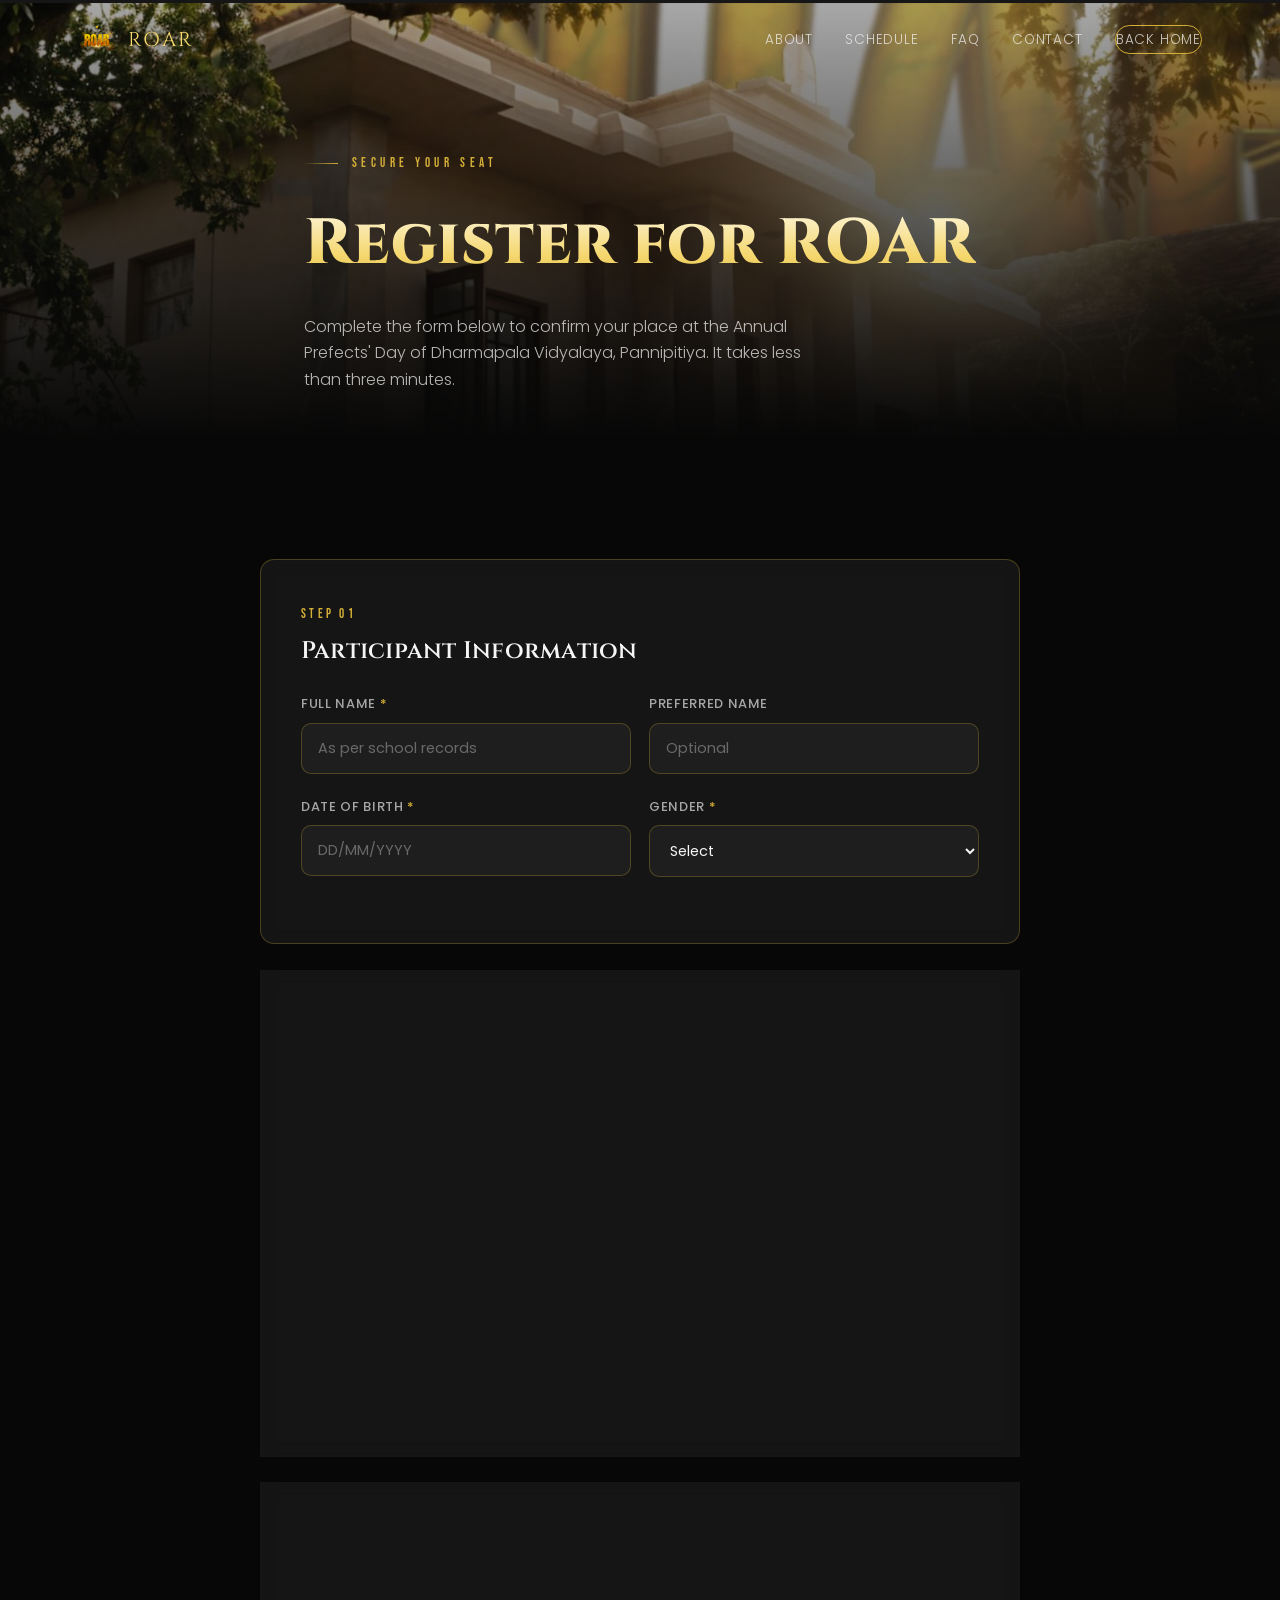
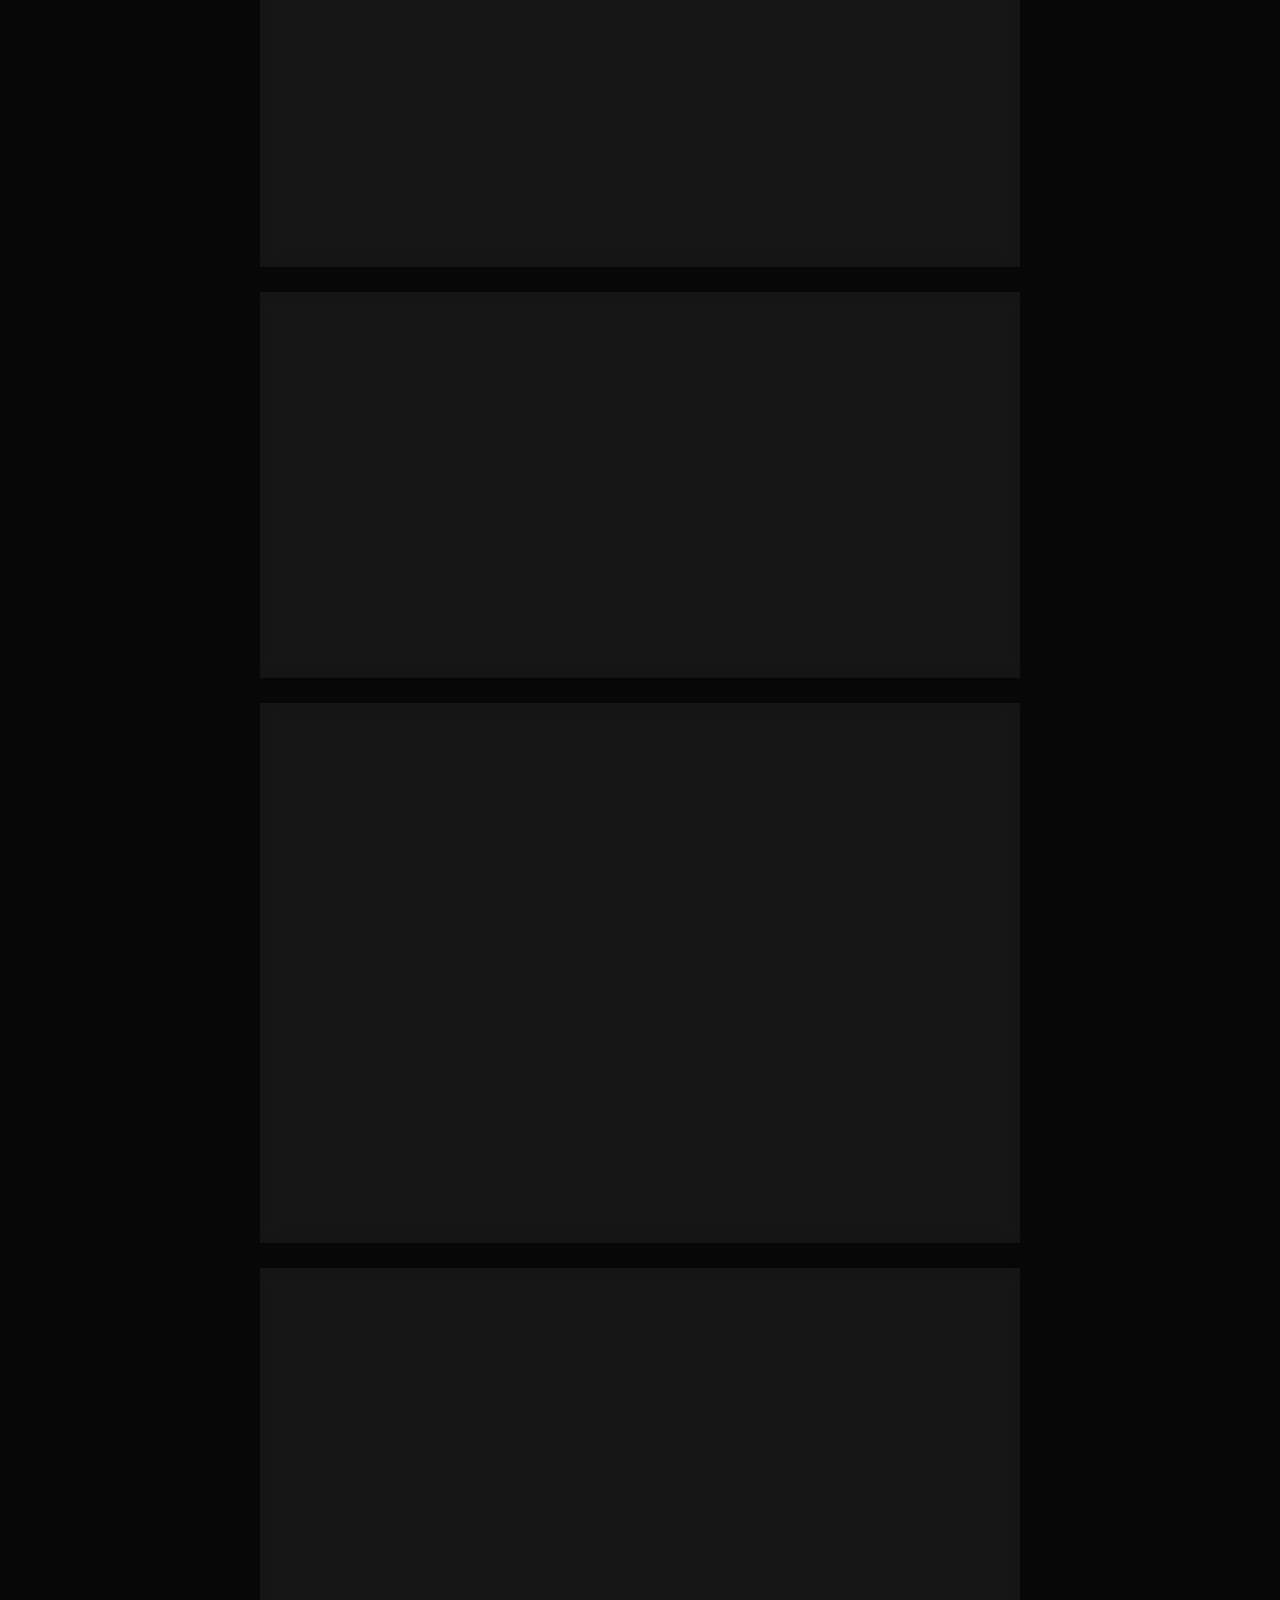
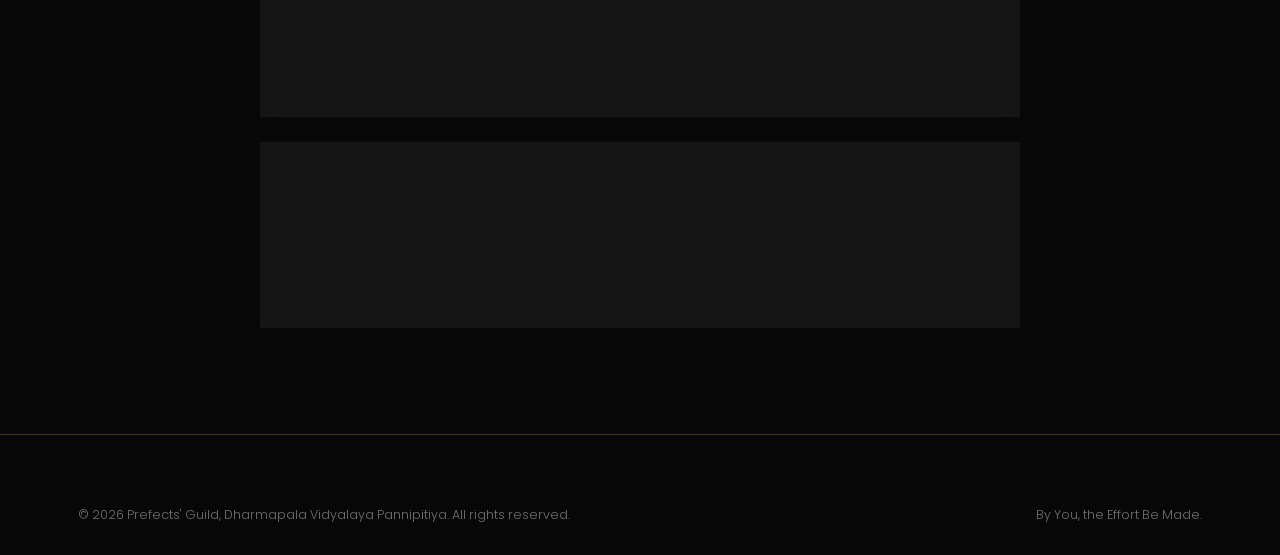
==== commit ed4127e6: "Add files via upload" ====
--- a/register.html
+++ b/register.html
@@ -215,7 +215,7 @@
         </div>
         <div class="eyebrow" style="justify-content:center;">Confirmed</div>
         <h2>You're Registered for ROAR!</h2>
-        <p>A confirmation has been recorded. Present the QR code below at the entrance on the day of the event.</p>
+        <p>A confirmation has been recorded. Present the QR code below at the entrance on the day of the event. A themed confirmation email with this pass has also been sent to your inbox.</p>
         <div class="reg-id" id="regIdDisplay">REG-000000</div>
         <div class="qr-box"><img id="qrImage" src="" alt="Registration QR code"></div>
         <a href="index.html" class="btn btn-ghost">Back to ROAR Home</a>
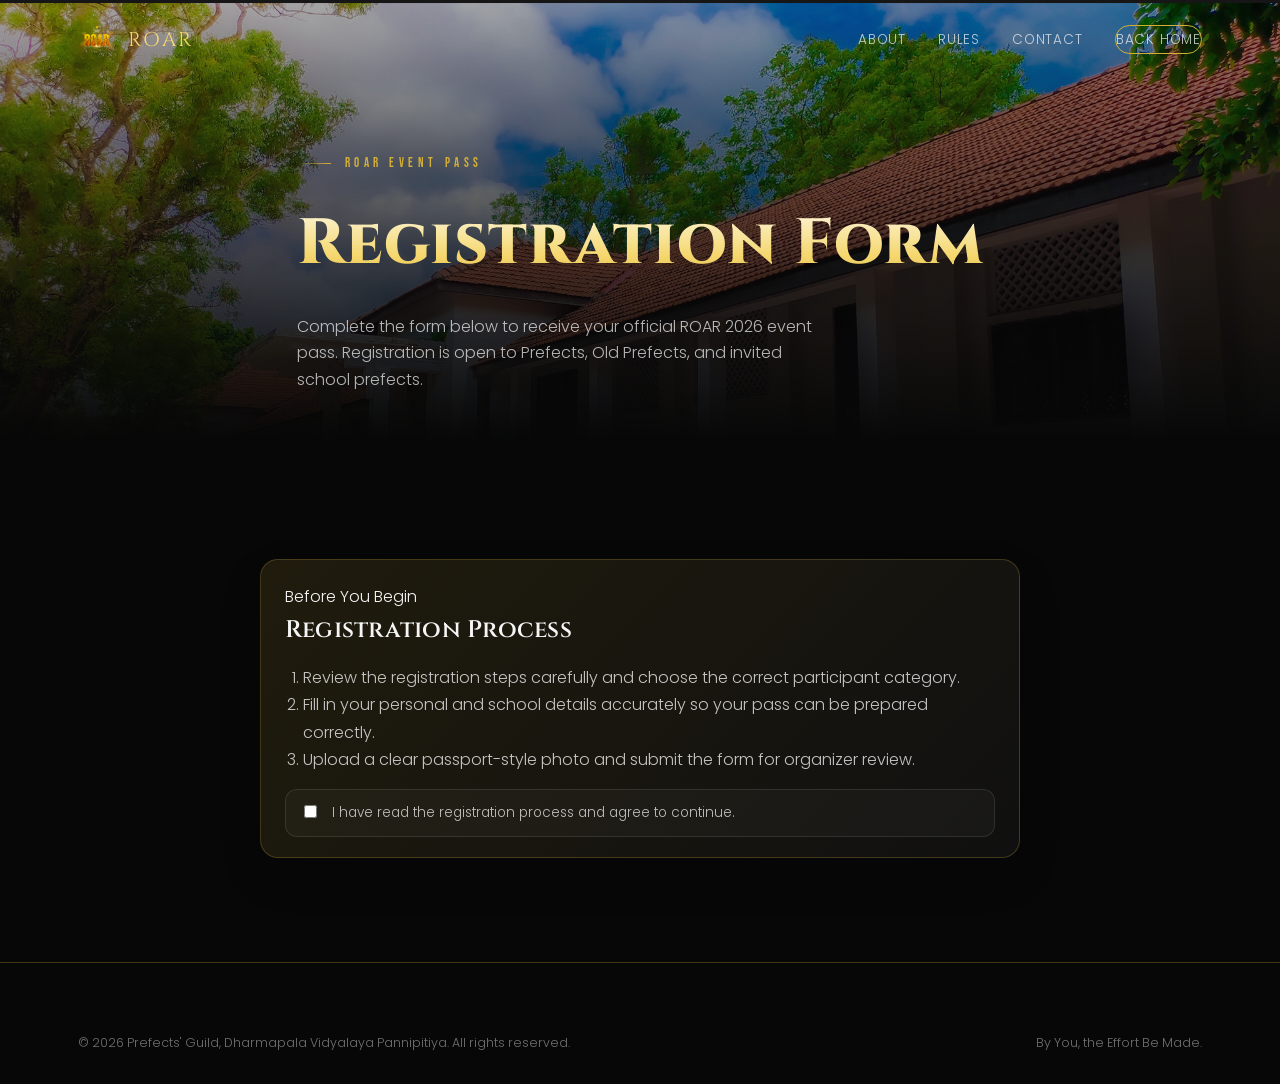
==== commit 0f372a06: "Add files via upload" ====
--- a/register.html
+++ b/register.html
@@ -18,8 +18,7 @@
     </a>
     <ul class="nav-links">
       <li><a href="index.html#about">About</a></li>
-      <li><a href="index.html#schedule">Schedule</a></li>
-      <li><a href="index.html#faq">FAQ</a></li>
+      <li><a href="index.html#rules">Rules</a></li>
       <li><a href="index.html#contact">Contact</a></li>
       <li><a href="index.html" class="nav-cta">Back Home</a></li>
     </ul>
@@ -29,13 +28,13 @@
 
 <div class="progress-track"><div class="progress-fill" id="progressFill"></div></div>
 
-<!-- ============ 1. HERO BANNER ============ -->
+<!-- ============ HERO BANNER ============ -->
 <header class="reg-hero">
   <div class="reg-hero-bg"></div>
   <div class="wrap reg-hero-content">
-    <div class="eyebrow">Secure Your Seat</div>
-    <h1>Register for ROAR</h1>
-    <p>Complete the form below to confirm your place at the Annual Prefects' Day of Dharmapala Vidyalaya, Pannipitiya. It takes less than three minutes.</p>
+    <div class="eyebrow">ROAR Event Pass</div>
+    <h1>Registration Form</h1>
+    <p>Complete the form below to receive your official ROAR 2026 event pass. Registration is open to Prefects, Old Prefects, and invited school prefects.</p>
   </div>
 </header>
 
@@ -43,29 +42,45 @@
   <div class="wrap">
     <div class="form-shell">
 
-      <!-- FORM -->
-      <form id="regForm" novalidate>
-
-        <!-- ============ 2. PARTICIPANT INFORMATION ============ -->
-        <div class="form-step glass">
-          <span class="step-num">Step 01</span>
-          <h3>Participant Information</h3>
+      <div class="process-intro-card" id="processIntroCard">
+        <div class="process-intro-head">
+          <span class="step-num">Before You Begin</span>
+          <h3>Registration Process</h3>
+        </div>
+        <ol class="process-steps">
+          <li>Review the registration steps carefully and choose the correct participant category.</li>
+          <li>Fill in your personal and school details accurately so your pass can be prepared correctly.</li>
+          <li>Upload a clear passport-style photo and submit the form for organizer review.</li>
+        </ol>
+        <label class="check-row process-check-row">
+          <input type="checkbox" id="processAgreeCheckbox">
+          <span>I have read the registration process and agree to continue.</span>
+        </label>
+      </div>
+
+      <div class="registration-form-area" id="registrationFormArea" aria-hidden="true">
+        <!-- FORM -->
+        <form id="regForm" novalidate>
+
+        <!-- ============ 1. PERSONAL INFORMATION ============ -->
+        <div class="form-step glass">
+          <span class="step-num">Section 01</span>
+          <h3>Personal Information</h3>
           <div class="field-row">
             <div class="field">
               <label>Full Name <span class="req">*</span></label>
-              <input type="text" name="fullName" placeholder="As per school records" required>
+              <input type="text" name="fullName" placeholder="As per school / ID records" required>
               <span class="err-text">Please enter the participant's full name.</span>
             </div>
             <div class="field">
-              <label>Preferred Name</label>
+              <label>Preferred Name <span class="field-hint" style="display:inline;margin:0;">(as on the pass)</span></label>
               <input type="text" name="preferredName" placeholder="Optional">
             </div>
           </div>
           <div class="field-row">
             <div class="field">
-              <label>Date of Birth <span class="req">*</span></label>
-              <input type="text" name="dob" placeholder="DD/MM/YYYY" required>
-              <span class="err-text">Please enter a valid date of birth.</span>
+              <label>Date of Birth <span class="field-hint" style="display:inline;margin:0;">(Optional)</span></label>
+              <input type="date" name="dob">
             </div>
             <div class="field">
               <label>Gender <span class="req">*</span></label>
@@ -80,35 +95,80 @@
           </div>
         </div>
 
+        <!-- ============ 2. PARTICIPANT CATEGORY ============ -->
+        <div class="form-step glass">
+          <span class="step-num">Section 02</span>
+          <h3>Participant Category</h3>
+          <div class="category-grid">
+            <label class="category-option">
+              <input type="radio" name="category" value="Prefect" required>
+              <span class="cat-icon">🦁</span>
+              <span class="cat-label">Prefect</span>
+            </label>
+            <label class="category-option">
+              <input type="radio" name="category" value="Old Prefect (Alumni)">
+              <span class="cat-icon">👑</span>
+              <span class="cat-label">Old Prefect (Alumni)</span>
+            </label>
+            <label class="category-option">
+              <input type="radio" name="category" value="Invited School Prefect">
+              <span class="cat-icon">🎖️</span>
+              <span class="cat-label">Invited School Prefect</span>
+            </label>
+          </div>
+          <span class="err-text" id="categoryErr">Please choose a participant category.</span>
+          <p class="category-note">Teachers and general guests are not included in this registration system.</p>
+        </div>
+
         <!-- ============ 3. SCHOOL INFORMATION ============ -->
         <div class="form-step glass">
-          <span class="step-num">Step 02</span>
+          <span class="step-num">Section 03</span>
           <h3>School Information</h3>
           <div class="field">
             <label>School Name <span class="req">*</span></label>
-            <input type="text" name="schoolName" value="Dharmapala Vidyalaya, Pannipitiya" required>
+            <input type="text" name="schoolName" placeholder="e.g. Dharmapala Vidyalaya, Pannipitiya" required>
             <span class="err-text">Please enter your school name.</span>
           </div>
-          <div class="field-row">
-            <div class="field">
-              <label>Grade / Year <span class="req">*</span></label>
-              <input type="text" name="grade" placeholder="e.g. Grade 12" required>
-              <span class="err-text">Please enter grade or year.</span>
-            </div>
-            <div class="field">
-              <label>Class / Section</label>
-              <input type="text" name="section" placeholder="e.g. 12 A">
-            </div>
-          </div>
-          <div class="field">
-            <label>Admission / Index Number</label>
-            <input type="text" name="admissionNo" placeholder="Optional">
-          </div>
-        </div>
-
-        <!-- ============ 4. CONTACT INFORMATION ============ -->
-        <div class="form-step glass">
-          <span class="step-num">Step 03</span>
+          <div class="field" id="gradeField">
+            <label>Grade <span class="field-hint" style="display:inline;margin:0;">(Students only)</span></label>
+            <input type="text" name="grade" placeholder="e.g. Grade 12">
+          </div>
+        </div>
+
+        <!-- ============ 4. PREFECT INFORMATION (conditional) ============ -->
+        <div class="form-step glass conditional-section" id="prefectInfoSection">
+          <span class="step-num">Section 04</span>
+          <h3>Prefect Information</h3>
+          <div class="field">
+            <label>Batch <span class="req">*</span></label>
+            <input type="text" name="batch" id="batchInput" placeholder="e.g. 2026 A/L Batch">
+            <span class="field-hint">Example: 2026 A/L Batch</span>
+          </div>
+          <div class="field" id="positionField">
+            <label>Current Position <span class="field-hint" style="display:inline;margin:0;">(Optional — only for Old Prefects)</span></label>
+            <select name="position">
+              <option value="">Select</option>
+              <option>Head Prefect</option>
+              <option>Deputy Head Prefect</option>
+              <option>Senior Prefect</option>
+              <option>Prefect</option>
+            </select>
+          </div>
+          <div class="field">
+            <label>Prefect Camp Access</label>
+            <div class="camp-access-box" id="campAccessBox">
+              <input type="checkbox" name="campAccess" id="campAccessInput">
+              <div>
+                <span class="camp-label" id="campAccessLabel">Prefect Camp Access</span>
+                <span class="camp-sub" id="campAccessSub">Automatically marked Yes for current Prefects.</span>
+              </div>
+            </div>
+          </div>
+        </div>
+
+        <!-- ============ 5. CONTACT INFORMATION ============ -->
+        <div class="form-step glass">
+          <span class="step-num">Section 05</span>
           <h3>Contact Information</h3>
           <div class="field-row">
             <div class="field">
@@ -117,83 +177,75 @@
               <span class="err-text">Please enter a valid mobile number.</span>
             </div>
             <div class="field">
-              <label>Email Address <span class="req">*</span></label>
-              <input type="email" name="email" placeholder="you@example.com" required>
-              <span class="err-text">Please enter a valid email address.</span>
-            </div>
-          </div>
-          <div class="field">
-            <label>WhatsApp Number</label>
-            <input type="tel" name="whatsapp" placeholder="Optional, if different">
-          </div>
-        </div>
-
-        <!-- ============ 5. PARENT / GUARDIAN DETAILS (COMPULSORY) ============ -->
-        <div class="form-step glass">
-          <span class="step-num">Step 04 · Compulsory</span>
-          <h3>Parent / Guardian Details</h3>
-          <div class="field-row">
-            <div class="field">
-              <label>Parent / Guardian Name <span class="req">*</span></label>
-              <input type="text" name="guardianName" required>
-              <span class="err-text">Please enter the parent or guardian's name.</span>
-            </div>
-            <div class="field">
-              <label>Relationship <span class="req">*</span></label>
-              <select name="guardianRelation" required>
-                <option value="">Select</option>
-                <option>Father</option>
-                <option>Mother</option>
-                <option>Guardian</option>
-              </select>
-              <span class="err-text">Please select a relationship.</span>
-            </div>
-          </div>
-          <div class="field">
-            <label>Parent / Guardian Contact Number <span class="req">*</span></label>
-            <input type="tel" name="guardianMobile" placeholder="07X XXX XXXX" required>
-            <span class="err-text">Please enter a valid contact number.</span>
-          </div>
-        </div>
-
-        <!-- ============ 6. EVENT CATEGORY / ROLE ============ -->
-        <div class="form-step glass">
-          <span class="step-num">Step 05</span>
-          <h3>Event Category / Role</h3>
-          <div class="field">
-            <label>Attending As <span class="req">*</span></label>
-            <div class="role-grid">
-              <label class="role-option"><input type="radio" name="role" value="Prefect" required><span>Prefect</span><small>Current Guild member</small></label>
-              <label class="role-option"><input type="radio" name="role" value="Student"><span>Student</span><small>General attendee</small></label>
-              <label class="role-option"><input type="radio" name="role" value="Parent / Guardian"><span>Parent / Guardian</span><small>Attending with a student</small></label>
-              <label class="role-option"><input type="radio" name="role" value="Old Boy / Alumnus"><span>Old Boy / Alumnus</span><small>Past student</small></label>
-              <label class="role-option"><input type="radio" name="role" value="Staff"><span>Staff</span><small>Teaching / non-teaching</small></label>
-              <label class="role-option"><input type="radio" name="role" value="Invited Guest"><span>Invited Guest</span><small>Special invitee</small></label>
-            </div>
-            <span class="err-text" id="roleErr">Please select a category.</span>
-          </div>
-        </div>
-
-        <!-- ============ 7. TERMS & CONDITIONS ============ -->
-        <div class="form-step glass">
-          <span class="step-num">Step 06</span>
-          <h3>Terms &amp; Conditions</h3>
-          <div class="terms-box">
-            <p>1. Registration confirms your intent to attend ROAR and is required for entry.</p>
-            <p>2. Entry is subject to presentation of the QR confirmation issued after registration.</p>
-            <p>3. Formal attire is expected; prefects should wear official Guild uniform unless notified otherwise.</p>
-            <p>4. Photography and videography will take place during the event and may be used for official school publications.</p>
-            <p>5. The organizing committee reserves the right to make changes to the schedule where necessary.</p>
-            <p>6. Personal information submitted is used solely for event coordination and will not be shared with third parties.</p>
-          </div>
+              <label>WhatsApp Number <span class="field-hint" style="display:inline;margin:0;">(Optional)</span></label>
+              <input type="tel" name="whatsapp" placeholder="Optional, if different">
+            </div>
+          </div>
+          <div class="field">
+            <label>Email Address <span class="req">*</span></label>
+            <input type="email" name="email" placeholder="you@example.com" required>
+            <span class="err-text">Please enter a valid email address.</span>
+          </div>
+        </div>
+
+        <!-- ============ 6. PHOTO UPLOAD ============ -->
+        <div class="form-step glass">
+          <span class="step-num">Section 06</span>
+          <h3>Photo Upload <span class="req">*</span></h3>
+          <div class="photo-upload-zone">
+            <div class="photo-preview-box" id="photoPreviewBox">
+              <span class="pp-placeholder">🧑</span>
+              <img id="photoPreviewImg" alt="Photo preview">
+            </div>
+            <div class="photo-upload-info">
+              <label class="upload-btn">
+                <span id="photoUploadBtnLabel">Choose Photo</span>
+                <input type="file" id="passportPhotoInput" name="photo" accept="image/jpeg,image/png">
+              </label>
+              <div class="photo-rules">Passport-style photo &middot; JPG or PNG &middot; Maximum size 5&nbsp;MB.<br>This photo will appear on your digital/printed event pass.</div>
+              <span class="photo-filename" id="photoFileName"></span>
+              <span class="photo-error" id="photoError">File must be a JPG or PNG under 5 MB.</span>
+            </div>
+          </div>
+          <span class="err-text" id="photoRequiredErr" style="display:none;margin-top:10px;">Please upload a passport-style photo.</span>
+        </div>
+
+        <!-- ============ 7. EMERGENCY CONTACT (Optional) ============ -->
+        <div class="form-step glass">
+          <span class="step-num">Section 07 · Optional</span>
+          <h3>Emergency Contact</h3>
+          <div class="field-row">
+            <div class="field">
+              <label>Name</label>
+              <input type="text" name="emergencyName" placeholder="Optional">
+            </div>
+            <div class="field">
+              <label>Mobile Number</label>
+              <input type="tel" name="emergencyMobile" placeholder="Optional">
+            </div>
+          </div>
+          <div class="field">
+            <label>Relation</label>
+            <input type="text" name="emergencyRelation" placeholder="e.g. Mother, Father, Guardian">
+          </div>
+        </div>
+
+        <!-- ============ 8. CONSENT ============ -->
+        <div class="form-step glass">
+          <span class="step-num">Section 08</span>
+          <h3>Consent</h3>
+          <label class="check-row" style="margin-bottom:16px;">
+            <input type="checkbox" name="confirmAccurate" required>
+            <span>I confirm that the information provided is accurate. <span class="req">*</span></span>
+          </label>
           <label class="check-row">
-            <input type="checkbox" name="agreeTerms" required>
-            <span>I have read and agree to the Terms &amp; Conditions, and I confirm the details above are accurate. <span class="req">*</span></span>
+            <input type="checkbox" name="agreeRules" required>
+            <span>I agree to the event rules and understand that this registration is for an official ROAR event pass. <span class="req">*</span></span>
           </label>
-          <span class="err-text" id="termsErr">You must accept the terms to continue.</span>
-        </div>
-
-        <!-- ============ 8. SUBMIT REGISTRATION ============ -->
+          <span class="err-text" id="consentErr">Please confirm both statements to continue.</span>
+        </div>
+
+        <!-- ============ 9. SUBMIT ============ -->
         <div class="form-step glass">
           <div class="submit-row">
             <button type="submit" class="btn btn-primary" id="submitBtn">Submit Registration</button>
@@ -202,8 +254,9 @@
         </div>
 
       </form>
-
-      <!-- ============ 9. REGISTRATION SUCCESS & QR CODE ============ -->
+      </div>
+
+      <!-- ============ CONFIRMATION PANEL ============ -->
       <div id="success-panel" class="glass">
         <div class="success-seal">
           <svg viewBox="0 0 100 100" fill="none">
@@ -213,11 +266,13 @@
             <path d="M38 50l8 8 16-18" stroke="#F5D76E" stroke-width="3" stroke-linecap="round" stroke-linejoin="round" fill="none"/>
           </svg>
         </div>
-        <div class="eyebrow" style="justify-content:center;">Confirmed</div>
-        <h2>You're Registered for ROAR!</h2>
-        <p>A confirmation has been recorded. Present the QR code below at the entrance on the day of the event. A themed confirmation email with this pass has also been sent to your inbox.</p>
-        <div class="reg-id" id="regIdDisplay">REG-000000</div>
-        <div class="qr-box"><img id="qrImage" src="" alt="Registration QR code"></div>
+        <div class="eyebrow" style="justify-content:center;">✅ Registration Successful</div>
+        <h2>Your ROAR Pass is Being Processed</h2>
+        <div class="reg-id" id="regIdDisplay">ROAR-2026-0000</div>
+        <div class="success-category" id="successCategory">CATEGORY</div>
+        <div class="success-name" id="successName">Your Name</div>
+        <div class="qr-box"><img id="qrImage" src="" alt="Registration QR code for event check-in"></div>
+        <p class="success-note">Your event pass will be verified by the organizing committee. You will receive further instructions via email or WhatsApp.</p>
         <a href="index.html" class="btn btn-ghost">Back to ROAR Home</a>
       </div>
 
--- a/register.css
+++ b/register.css
@@ -5,6 +5,10 @@
 }
 .reg-hero-bg{
   position:absolute; inset:0;
+  background:linear-gradient(180deg, rgba(7,7,7,.35), var(--bg) 92%), url('assets/Background.jpg');
+  background-size:cover; background-position:center 20%;
+}
+body.bg-img-fallback .reg-hero-bg{
   background:linear-gradient(180deg, rgba(7,7,7,.35), var(--bg) 92%), url('assets/lion-poster.jpg');
   background-size:cover; background-position:center 20%;
 }
@@ -23,6 +27,18 @@
 .progress-fill{ height:100%; width:0%; background:linear-gradient(90deg,var(--gold),var(--gold-light)); transition:width .3s var(--ease); }
 
 .form-shell{ max-width:760px; margin:0 auto; }
+.process-intro-card{
+  padding:24px 24px 20px; margin-bottom:24px; border:1px solid rgba(212,175,55,.24);
+  border-radius:18px; background:linear-gradient(135deg, rgba(212,175,55,.12), rgba(255,255,255,.04));
+  box-shadow:0 18px 40px rgba(0,0,0,.16);
+}
+.process-intro-head{ margin-bottom:14px; }
+.process-intro-head h3{ margin:0 0 6px; font-size:24px; }
+.process-steps{ margin:0 0 16px 18px; padding:0; color:rgba(245,245,245,.78); line-height:1.7; }
+.process-check-row{ padding:12px 14px; border:1px solid rgba(255,255,255,.1); border-radius:12px; background:rgba(255,255,255,.03); }
+.registration-form-area{ display:none; }
+.registration-form-area.active{ display:block; animation:form-reveal .35s ease; }
+@keyframes form-reveal{ from{ opacity:0; transform:translateY(10px);} to{ opacity:1; transform:translateY(0);} }
 .form-step{
   padding:44px 40px; margin-bottom:26px;
 }
@@ -49,7 +65,17 @@
 }
 .field textarea{ resize:vertical; min-height:90px; }
 .field-row{ display:grid; grid-template-columns:1fr 1fr; gap:18px; }
-@media (max-width:600px){ .field-row{ grid-template-columns:1fr; } }
+@media (max-width:600px){
+  .field-row{ grid-template-columns:1fr; }
+  .process-intro-card{ padding:20px 18px; }
+  .process-intro-head h3{ font-size:20px; }
+  .process-steps{ font-size:14px; }
+  .form-step{ padding:28px 20px; }
+  .field input[type=text], .field input[type=email], .field input[type=tel], .field input[type=number], .field select, .field textarea{
+    min-height:48px; padding:13px 14px; font-size:15px;
+  }
+  .check-row{ font-size:14px; }
+}
 
 .role-grid{ display:grid; grid-template-columns:repeat(2,1fr); gap:14px; }
 @media (max-width:600px){ .role-grid{ grid-template-columns:1fr; } }
@@ -98,3 +124,71 @@
   animation:spin .7s linear infinite; display:inline-block;
 }
 @keyframes spin{ to{ transform:rotate(360deg); } }
+
+/* ---------- Category cards (Section 2) ---------- */
+.category-grid{ display:grid; grid-template-columns:repeat(3,1fr); gap:14px; }
+@media (max-width:700px){ .category-grid{ grid-template-columns:1fr; } }
+.category-option{
+  position:relative; padding:22px 20px; border-radius:12px; border:1px solid var(--glass-brd);
+  cursor:pointer; transition:.3s; text-align:center;
+}
+.category-option input{ position:absolute; opacity:0; }
+.category-option .cat-icon{ font-size:28px; display:block; margin-bottom:10px; }
+.category-option .cat-label{ font-size:14.5px; font-weight:600; display:block; }
+.category-option:has(input:checked){ border-color:var(--gold); background:var(--gold-dim); box-shadow:0 0 20px rgba(212,175,55,.15); }
+.category-note{
+  margin-top:14px; font-size:12.5px; color:rgba(245,245,245,.5); font-style:italic;
+}
+
+/* ---------- Conditional sections ---------- */
+.conditional-section{ display:none; }
+.conditional-section.active{ display:block; animation:cond-fade .4s ease; }
+@keyframes cond-fade{ from{ opacity:0; transform:translateY(-8px); } to{ opacity:1; transform:translateY(0); } }
+.field-hint{ font-size:12px; color:rgba(245,245,245,.45); margin-top:6px; }
+
+/* ---------- Prefect Camp Access ---------- */
+.camp-access-box{
+  display:flex; align-items:flex-start; gap:14px; padding:18px 20px; border-radius:10px;
+  border:1px solid var(--glass-brd); background:rgba(255,255,255,.03);
+}
+.camp-access-box input{ margin-top:3px; accent-color:var(--gold); width:18px; height:18px; flex-shrink:0; }
+.camp-access-box.locked{ opacity:.75; }
+.camp-access-box .camp-label{ font-size:14px; font-weight:600; display:block; margin-bottom:4px; }
+.camp-access-box .camp-sub{ font-size:12.5px; color:rgba(245,245,245,.55); }
+
+/* ---------- Photo upload widget (Section 6) ---------- */
+.photo-upload-zone{
+  display:flex; align-items:center; gap:24px; padding:24px; border-radius:12px;
+  border:1px dashed var(--glass-brd); background:rgba(255,255,255,.02);
+}
+@media (max-width:560px){ .photo-upload-zone{ flex-direction:column; text-align:center; } }
+.photo-preview-box{
+  width:110px; height:140px; border-radius:8px; border:2px solid var(--glass-brd);
+  background:rgba(255,255,255,.04); display:flex; align-items:center; justify-content:center;
+  overflow:hidden; flex-shrink:0; position:relative;
+}
+.photo-preview-box img{ width:100%; height:100%; object-fit:cover; display:none; }
+.photo-preview-box .pp-placeholder{ font-size:32px; color:rgba(245,245,245,.25); }
+.photo-upload-info{ flex:1; }
+.photo-upload-info label.upload-btn{
+  display:inline-flex; align-items:center; gap:8px; padding:12px 22px; border-radius:999px;
+  border:1px solid var(--gold); color:var(--gold-light); font-size:13.5px; letter-spacing:.05em;
+  cursor:pointer; transition:.3s; text-transform:uppercase; font-family:var(--f-num);
+}
+.photo-upload-info label.upload-btn:hover{ background:rgba(212,175,55,.1); }
+.photo-upload-info input[type=file]{ position:absolute; width:1px; height:1px; opacity:0; }
+.photo-upload-info .photo-rules{ font-size:12px; color:rgba(245,245,245,.5); margin-top:10px; line-height:1.6; }
+.photo-upload-info .photo-filename{ font-size:12.5px; color:var(--gold-light); margin-top:8px; display:block; }
+.photo-upload-info .photo-error{ font-size:12.5px; color:#e08; margin-top:8px; display:none; }
+.photo-upload-info .photo-error.show{ display:block; }
+
+/* ---------- Success panel extras ---------- */
+.success-category{
+  font-family:var(--f-num); letter-spacing:.1em; font-size:13px; color:rgba(245,245,245,.6);
+  text-transform:uppercase; margin-bottom:6px;
+}
+.success-name{ font-size:22px; font-family:var(--f-head); color:#fff; margin-bottom:18px; }
+.success-note{
+  max-width:440px; margin:0 auto 10px; font-size:13.5px; color:rgba(245,245,245,.55);
+  border-top:1px solid var(--glass-brd); padding-top:18px;
+}
